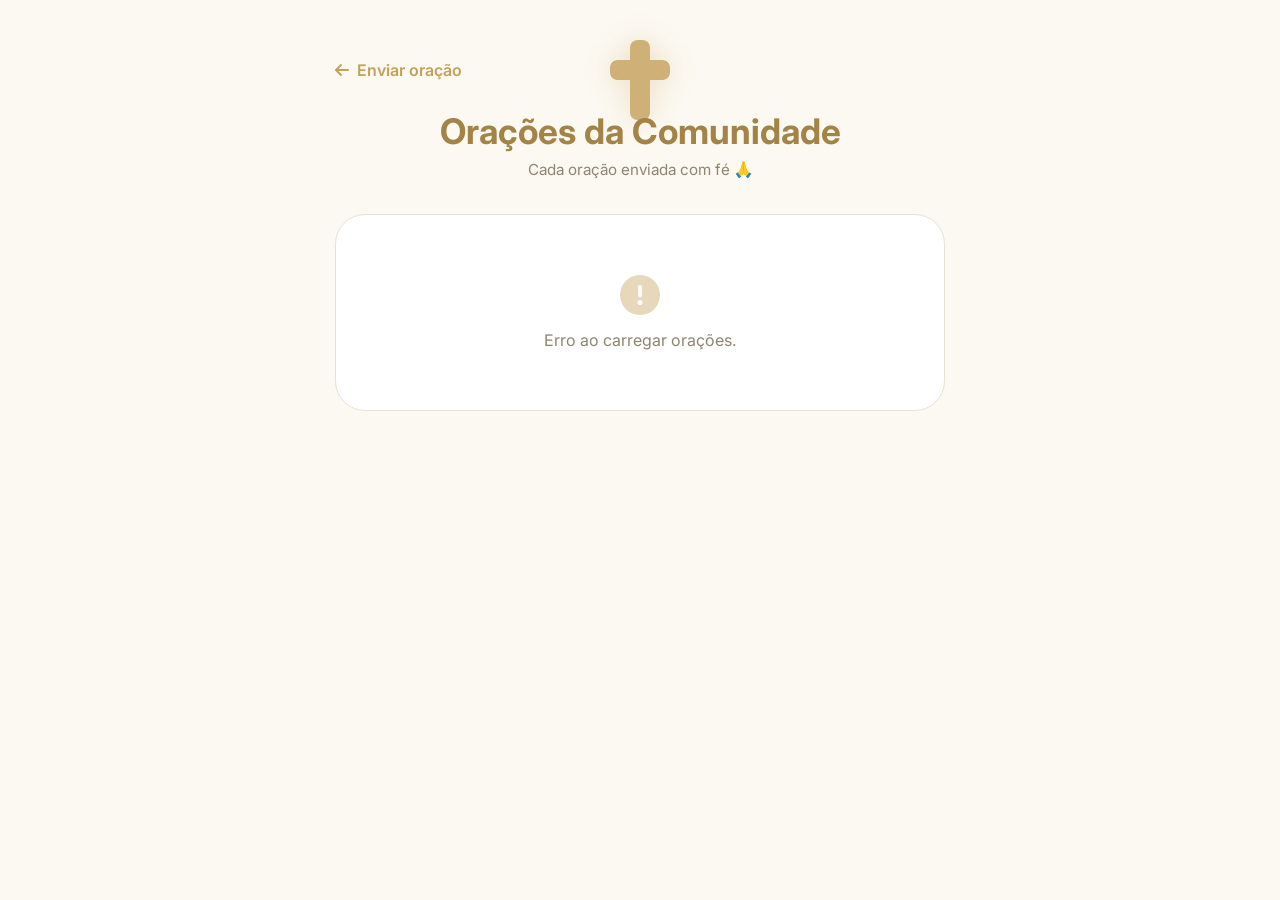
==== prayers.html @ 29affbd0 "Create prayers.html" ====
<!DOCTYPE html>
<html lang="pt-BR">
    <head>
        <meta charset="UTF-8">
        <meta name="viewport" content="width=device-width, initial-scale=1.0">
        <title>Orações | Momento de Fé</title>

        <link rel="stylesheet" href="style.css">
        <link rel="stylesheet" href="https://cdnjs.cloudflare.com/ajax/libs/font-awesome/6.4.0/css/all.min.css">
        <link href="https://fonts.googleapis.com/css2?family=Inter:wght@400;600;700&display=swap" rel="stylesheet">

        <style>
            body {
                align-items: flex-start;
                overflow-y: auto;
            }

            .feed-container {
                width: 100%;
                max-width: 650px;
                margin: 0 auto;
                padding: 60px 20px 40px;
                z-index: 1;
                animation: fadeIn 1.5s ease-out;
            }

            .feed-header {
                text-align: center;
                margin-bottom: 35px;
            }

            .feed-title {
                color: var(--brand-gold-dark);
                font-weight: 700;
                font-size: 2.2rem;
                margin-bottom: 8px;
            }

            .feed-subtitle {
                color: var(--text-secondary);
                font-size: 0.95rem;
            }

            .back-link {
                display: inline-flex;
                align-items: center;
                gap: 8px;
                color: var(--brand-gold);
                text-decoration: none;
                font-weight: 600;
                margin-bottom: 30px;
                transition: color 0.2s;
            }

            .back-link:hover {
                color: var(--brand-gold-dark);
            }

            .pray-card {
                background: var(--bg-secondary);
                border: 1px solid var(--border-color);
                border-radius: 50px;
                padding: 18px 28px;
                margin-bottom: 16px;
                box-shadow: 0 10px 30px var(--shadow-color);
                display: flex;
                align-items: center;
                gap: 16px;
                transition: transform 0.2s ease, box-shadow 0.2s ease;
            }

            .pray-card:hover {
                transform: translateY(-3px);
                box-shadow: 0 15px 40px rgba(197, 160, 89, 0.25);
            }

            .pray-avatar {
                width: 42px;
                height: 42px;
                background: var(--brand-gold);
                border-radius: 50%;
                display: flex;
                align-items: center;
                justify-content: center;
                color: white;
                font-weight: 700;
                font-size: 1rem;
                flex-shrink: 0;
            }

            .pray-content {
                flex: 1;
            }

            .pray-name {
                font-weight: 600;
                color: var(--text-primary);
                font-size: 0.9rem;
                margin-bottom: 3px;
            }

            .pray-text {
                color: var(--text-secondary);
                font-size: 0.95rem;
                line-height: 1.5;
            }

            .pray-icon-right {
                color: var(--brand-gold);
                font-size: 1.1rem;
                opacity: 0.6;
                flex-shrink: 0;
            }

            .loading {
                text-align: center;
                color: var(--text-secondary);
                padding: 40px;
            }

            .empty-state {
                text-align: center;
                color: var(--text-secondary);
                padding: 60px 20px;
                background: var(--bg-secondary);
                border: 1px solid var(--border-color);
                border-radius: 30px;
            }

            .empty-state i {
                font-size: 2.5rem;
                color: var(--brand-gold);
                opacity: 0.4;
                margin-bottom: 15px;
                display: block;
            }
        </style>
    </head>
    <body>

        <div class="top-cross">
            <i class="fas fa-cross"></i>
        </div>

        <div class="feed-container">
            <a href="index.html" class="back-link">
                <i class="fas fa-arrow-left"></i> Enviar oração
            </a>

            <div class="feed-header">
                <h1 class="feed-title">Orações da Comunidade</h1>
                <p class="feed-subtitle">Cada oração enviada com fé 🙏</p>
            </div>

            <div id="feed">
                <div class="loading">
                    <i class="fas fa-spinner fa-spin"></i> Carregando orações...
                </div>
            </div>
        </div>

        <script>
            const API_URL = 'https://project-prayer.onrender.com';

            async function loadPrayers() {
                const feed = document.getElementById('feed');

                try {
                    const response = await fetch(`${API_URL}/prayers`);
                    const prayers = await response.json();

                    if (prayers.length === 0) {
                        feed.innerHTML = `
                            <div class="empty-state">
                                <i class="fas fa-hands-praying"></i>
                                Nenhuma oração enviada ainda. Seja o primeiro!
                            </div>
                        `;
                        return;
                    }

                    feed.innerHTML = prayers.map(p => `
                        <div class="pray-card">
                            <div class="pray-avatar">${p.name.charAt(0).toUpperCase()}</div>
                            <div class="pray-content">
                                <div class="pray-name">${p.name}</div>
                                <div class="pray-text">${p.prayer}</div>
                            </div>
                            <i class="fas fa-hands-praying pray-icon-right"></i>
                        </div>
                    `).join('');

                } catch (error) {
                    feed.innerHTML = `
                        <div class="empty-state">
                            <i class="fas fa-exclamation-circle"></i>
                            Erro ao carregar orações.
                        </div>
                    `;
                    console.error(error);
                }
            }

            loadPrayers();
        </script>
    </body>
</html>
---- style.css ----
:root {
    --bg-primary: #FCF9F2;
    --bg-secondary: #FFFFFF;
    --brand-gold: #C5A059;
    --brand-gold-dark: #A38446;
    --text-primary: #4A4439;
    --text-secondary: #8E8571;
    --border-color: #E8E2D5;
    --shadow-color: rgba(197, 160, 89, 0.15);
}

* {
    margin: 0;
    padding: 0;
    box-sizing: border-box;
}

body {
    background-color: var(--bg-primary);
    color: var(--text-primary);
    font-family: 'Inter', sans-serif;
    display: flex;
    justify-content: center;
    align-items: center;
    min-height: 100vh;
    overflow: hidden;
    position: relative;
}

/* Estilização da Cruz no Topo */
.top-cross {
    position: absolute;
    top: 40px; /* Distância do topo */
    left: 50%;
    transform: translateX(-50%);
    pointer-events: none; /* Deixa a cruz não clicável */
    user-select: none;    /* Impede de selecionar o ícone */
}

.top-cross .fa-cross {
    font-size: 5rem;
    color: var(--brand-gold);
    filter: drop-shadow(0 0 15px rgba(197, 160, 89, 0.4));
    opacity: 0.8;
}

.main-container {
    width: 100%;
    max-width: 700px;
    padding: 20px;
    text-align: center;
    z-index: 1;
    animation: fadeIn 1.5s ease-out;
}

.search-header .search-title {
    color: var(--brand-gold-dark);
    font-weight: 700;
    margin-bottom: 35px;
    font-size: 2.2rem;
}

.search-box {
    display: flex;
    align-items: center;
    background: var(--bg-secondary);
    border: 1px solid var(--border-color);
    border-radius: 50px;
    padding: 10px 25px;
    box-shadow: 0 15px 35px var(--shadow-color);
    transition: all 0.3s ease;
}

.search-box:focus-within {
    border-color: var(--brand-gold);
    transform: translateY(-3px);
    box-shadow: 0 15px 40px rgba(197, 160, 89, 0.25);
}

.search-icon {
    color: var(--brand-gold);
    margin-right: 15px;
    font-size: 1.3rem;
}

.search-input {
    border: none;
    outline: none;
    background: transparent;
    color: var(--text-primary);
    width: 100%;
    font-size: 1.1rem;
}

.search-btn {
    background: var(--brand-gold);
    color: white;
    border: none;
    border-radius: 25px;
    padding: 12px 30px;
    font-weight: 600;
    cursor: pointer;
    transition: all 0.3s ease;
    margin-left: 10px;
}

.search-btn:hover {
    background: var(--brand-gold-dark);
    box-shadow: 0 5px 15px rgba(163, 132, 70, 0.4);
}

@keyframes fadeIn {
    from { opacity: 0; transform: translateY(10px); }
    to { opacity: 1; transform: translateY(0); }
}
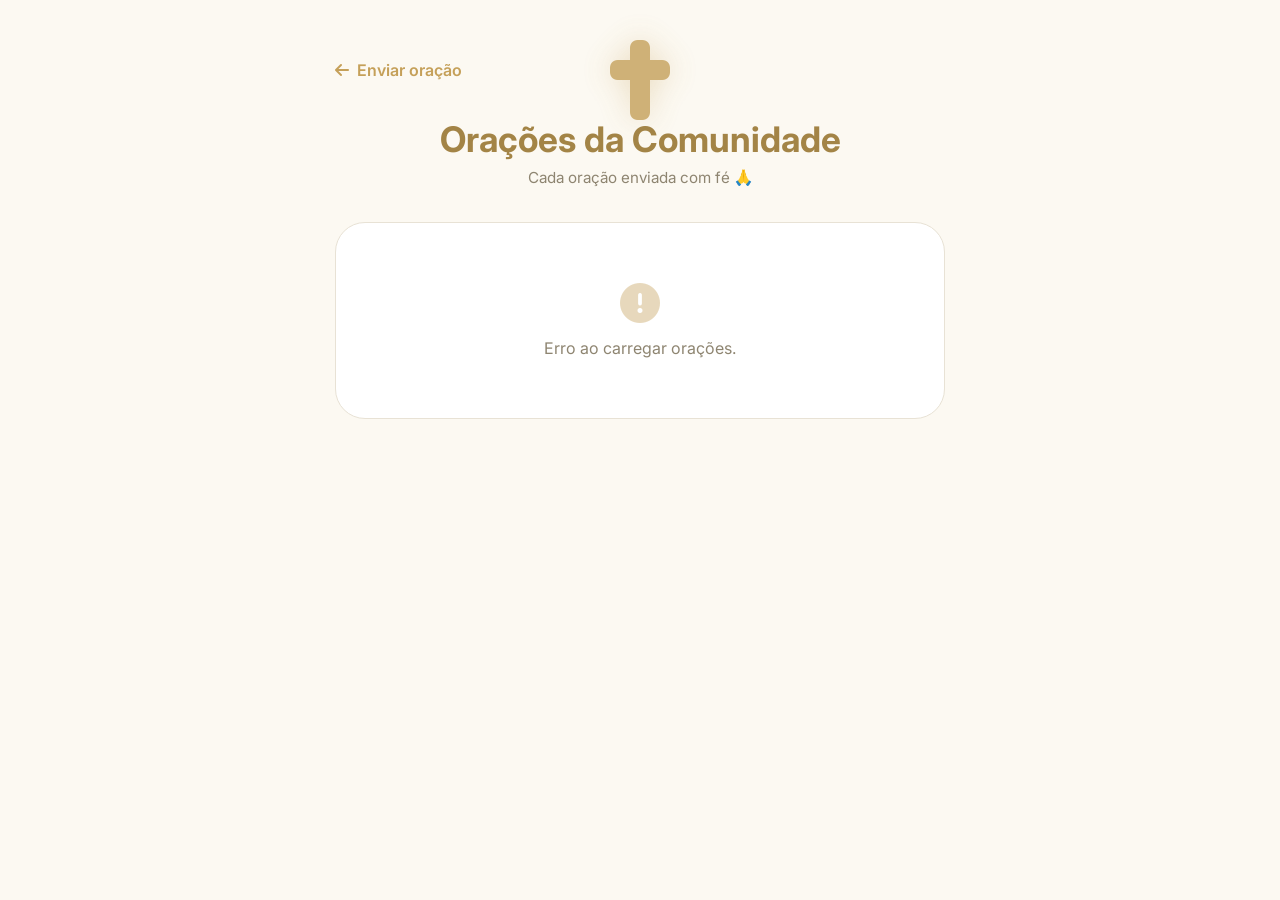
==== commit c0936cd7: "Update prayers.html" ====
--- a/prayers.html
+++ b/prayers.html
@@ -34,6 +34,7 @@
                 font-weight: 700;
                 font-size: 2.2rem;
                 margin-bottom: 8px;
+                margin-top: 8px;
             }
 
             .feed-subtitle {
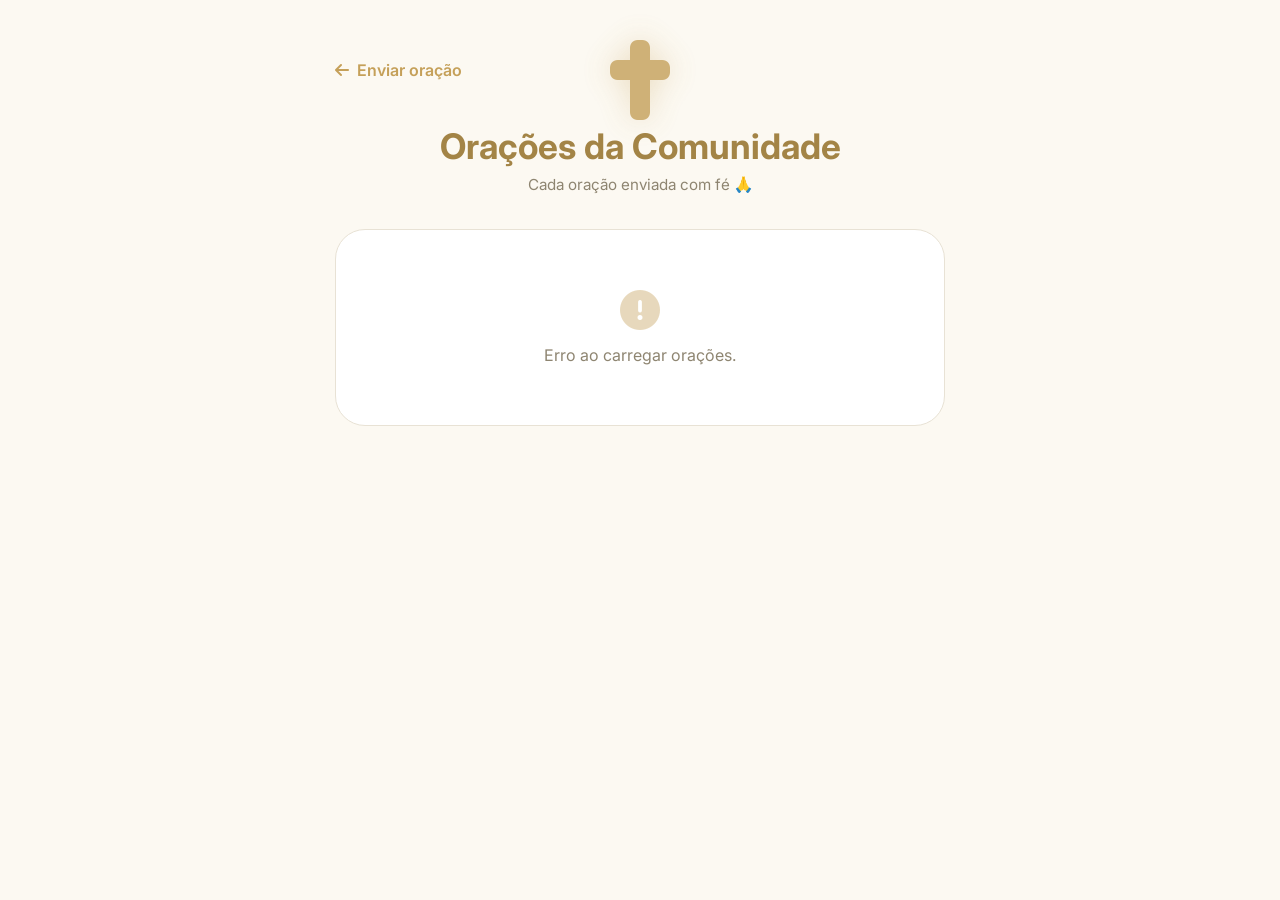
==== commit 993225b2: "Update prayers.html" ====
--- a/prayers.html
+++ b/prayers.html
@@ -34,7 +34,7 @@
                 font-weight: 700;
                 font-size: 2.2rem;
                 margin-bottom: 8px;
-                margin-top: 8px;
+                margin-top: 15px;
             }
 
             .feed-subtitle {
